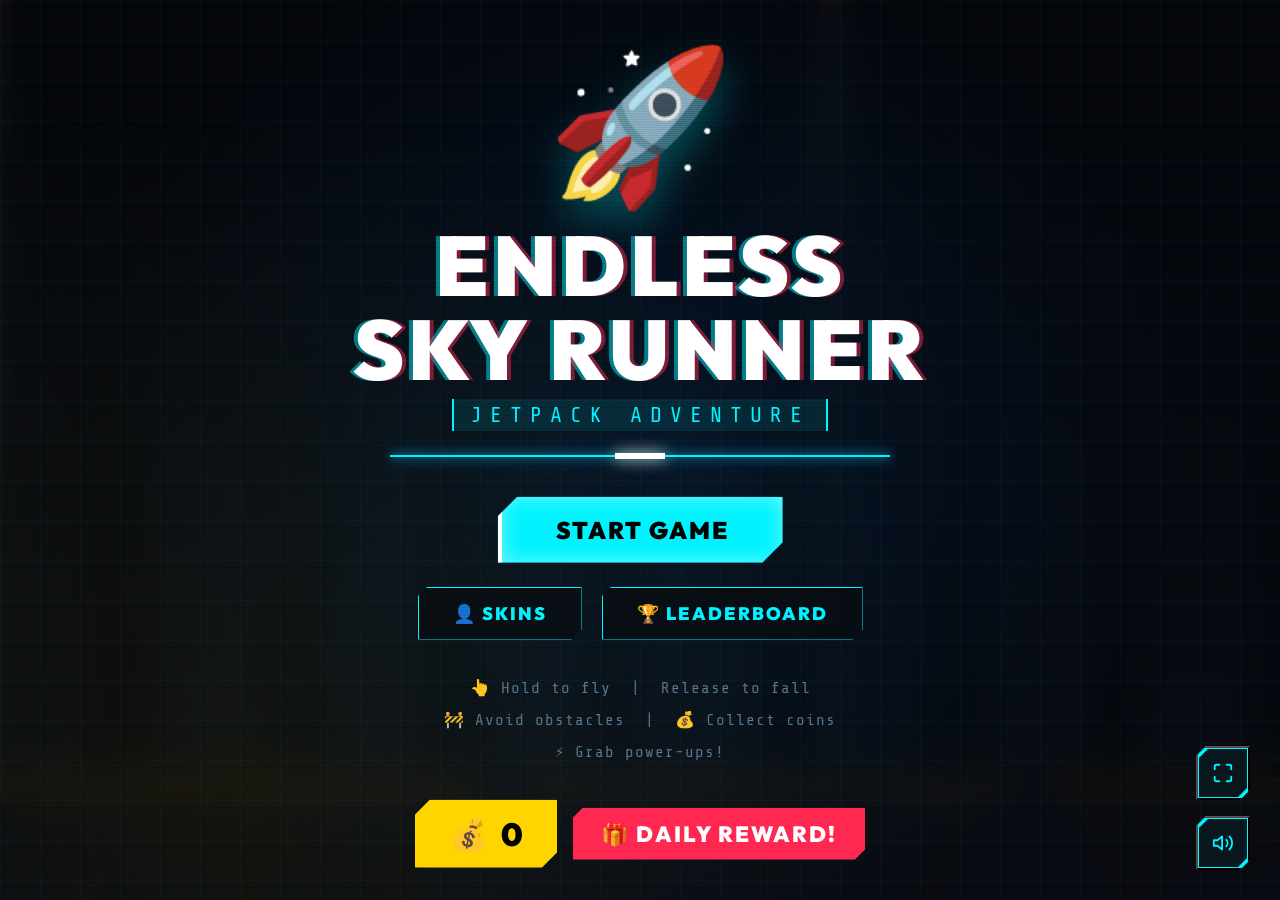
==== game.html @ 5e50bf4c "v8" ====
<!DOCTYPE html>
<html lang="en">

<head>
  <meta charset="UTF-8">
  <meta name="viewport"
    content="width=device-width, initial-scale=1.0, maximum-scale=1.0, user-scalable=no, viewport-fit=cover">
  <meta name="mobile-web-app-capable" content="yes">
  <meta name="apple-mobile-web-app-capable" content="yes">
  <meta name="apple-mobile-web-app-status-bar-style" content="black-translucent">
  <meta name="theme-color" content="#080810">
  <title>Sky Runner - Endless Journey</title>
  <meta name="description" content="Khmer Sky Runner - A Jetpack Joyride-inspired endless runner with Cambodian themes">
  <link href="https://fonts.googleapis.com/css2?family=Outfit:wght@400;600;800;900&family=Inter:wght@400;500;700&display=swap" rel="stylesheet">
  <link rel="stylesheet" href="style.css">
</head>

<body>
  <!-- Rotate Device Overlay for Mobile Portrait -->
  <div id="rotateOverlay">
    <div style="font-size: 50px; margin-bottom: 16px;">🔄</div>
    <h2>Please Rotate Screen</h2>
    <p>Sky Runner is designed to be played in landscape mode.</p>
  </div>

  <div id="gameWrapper">
    <canvas id="gameCanvas"></canvas>

    <!-- In-Game HUD -->
    <div id="hud" class="hidden">
      <div id="hudTop">
        <div style="display:flex; align-items:center; gap:12px;">
          <button id="pauseBtnHUD" title="Pause Game">
            <svg width="20" height="20" viewBox="0 0 24 24" fill="currentColor"><rect x="6" y="4" width="4" height="16" rx="1"/><rect x="14" y="4" width="4" height="16" rx="1"/></svg>
          </button>
          <div id="distDisplay" class="hud-panel">
            <span id="distIcon" style="display:flex; align-items:center;">
              <svg width="20" height="20" viewBox="0 0 24 24" fill="none" stroke="currentColor" stroke-width="2" stroke-linecap="round" stroke-linejoin="round"><polygon points="13 2 3 14 12 14 11 22 21 10 12 10 13 2"/></svg>
            </span>
            <span id="distVal">0 m</span>
          </div>
        </div>
        <div id="coinDisplay" class="hud-panel">
          <span style="display:flex; align-items:center;">
            <svg width="20" height="20" viewBox="0 0 24 24" fill="none" stroke="currentColor" stroke-width="2" stroke-linecap="round" stroke-linejoin="round"><polygon points="12 2 22 8.5 22 15.5 12 22 2 15.5 2 8.5 12 2"/><circle cx="12" cy="12" r="3"/></svg>
          </span>
          <span id="coinVal">0</span>
        </div>
        <div id="heartsDisplay">❤️❤️❤️</div>
      </div>
      <div id="puBar" class="hidden">
        <span id="puIcon">🛡️</span>
        <div id="puTrack">
          <div id="puFill"></div>
        </div>
      </div>
    </div>

    <!-- Start Screen -->
    <div class="screen" id="startScreen">
      <div class="startLeft">
        <div class="naka">🚀</div>
        <div class="screenTitle">Endless<br>Sky Runner</div>
        <div class="screenSub">Jetpack Adventure</div>
        <div class="dline"></div>
        <button class="btn primary" id="startBtn">Start Game</button>
        <div class="startRow">
          <button class="btn secondary" id="skinsBtn">👤 Skins</button>
          <button class="btn secondary" id="leaderBtn">🏆 Leaderboard</button>
        </div>
        <div class="instruct">
          👆 Hold to fly &nbsp;|&nbsp; Release to fall<br>
          🚧 Avoid obstacles &nbsp;|&nbsp; 💰 Collect coins<br>
          ⚡ Grab power-ups!
        </div>
      </div>
      <div class="startRight">
        <div id="totalCoinsBox">💰 <span id="totalCoinsStart">0</span></div>
        <div id="dailyNotif" class="hidden">🎁 Daily Reward!</div>
      </div>
    </div>

    <!-- Game Over Screen -->
    <div class="screen hidden" id="gameOverScreen">
      <div class="screenTitle">💀 Game Over</div>
      <div class="screenSub">Better luck next time!</div>
      <div class="dline"></div>
      <div class="goStats">
        <div class="goStat"><span>📏 Distance</span><span id="goDist">0 m</span></div>
        <div class="goStat"><span>💰 Coins</span><span id="goCoins">0</span></div>
        <div class="goStat"><span>🎯 Score</span><span id="goScore">0</span></div>
        <div class="goStat best"><span>🏆 Best</span><span id="goBest">0</span></div>
      </div>
      <div class="goButtons">
        <button class="btn primary" id="restartBtn">Play Again</button>
        <button class="btn secondary" id="homeBtn">🏠 Home</button>
      </div>
    </div>

    <!-- Pause Screen -->
    <div class="screen hidden" id="pauseScreen">
      <div class="screenTitle">⏸️ Paused</div>
      <div class="screenSub">Take a breather!</div>
      <div class="dline"></div>
      <div class="goButtons">
        <button class="btn primary" id="resumeBtn">▶️ Resume</button>
        <button class="btn secondary" id="quitBtn">🏠 Quit to Menu</button>
      </div>
    </div>

    <!-- Difficulty Overlay -->
    <div class="overlay hidden" id="difficultyOverlay">
      <div class="panel panelSmall">
        <div class="panelTitle">Select Difficulty <span class="panelClose" id="diffClose">✕</span></div>
        <div style="display:flex; flex-direction:column; gap:12px; margin-top:10px;">
          <button class="btn primary" id="diffBeginnerBtn" style="background: linear-gradient(180deg, #00d2ff 0%, #3a7bd5 100%); box-shadow: 0 4px 15px rgba(0,210,255,0.4);">Beginner Mode</button>
          <button class="btn primary" id="diffProBtn" style="background: linear-gradient(180deg, #ff416c 0%, #ff4b2b 100%); box-shadow: 0 4px 15px rgba(255,65,108,0.4);">Pro Mode</button>
        </div>
      </div>
    </div>

    <!-- Skins Overlay -->
    <div class="overlay hidden" id="skinsOverlay">
      <div class="panel" style="display:flex; flex-direction:column;">
        <div class="panelTitle">Skins & Gear <span class="panelClose" id="skinsClose">✕</span></div>
        <div class="tabRow">
          <button class="tabBtn active" id="tabChars">👤 Characters</button>
          <button class="tabBtn" id="tabJets">🚀 Jetpacks</button>
        </div>
        <div class="panelScroll">
          <div id="skinsList"></div>
        </div>
      </div>
    </div>

    <!-- Leaderboard Overlay -->
    <div class="overlay hidden" id="leaderOverlay">
      <div class="panel">
        <div class="panelTitle">🏆 Leaderboard <span class="panelClose" id="leaderClose">✕</span></div>
        <div id="leaderList"></div>
      </div>
    </div>

    <!-- Daily Reward Overlay -->
    <div class="overlay hidden" id="dailyOverlay">
      <div class="panel panelSmall">
        <div class="panelTitle">🎁 Daily Reward</div>
        <div id="dailyContent"></div>
        <button class="btn primary" id="claimBtn">Claim Reward</button>
      </div>
    </div>

    <button id="muteBtn" class="corner-btn">
      <svg id="muteIconSVG" width="22" height="22" viewBox="0 0 24 24" fill="none" stroke="currentColor" stroke-width="2" stroke-linecap="round" stroke-linejoin="round"><polygon points="11 5 6 9 2 9 2 15 6 15 11 19 11 5"/><path d="M19.07 4.93a10 10 0 0 1 0 14.14M15.54 8.46a5 5 0 0 1 0 7.07"/></svg>
    </button>
    <button id="fullscreenBtn" class="corner-btn" title="Toggle Fullscreen">
      <svg width="22" height="22" viewBox="0 0 24 24" fill="none" stroke="currentColor" stroke-width="2" stroke-linecap="round" stroke-linejoin="round"><path d="M8 3H5a2 2 0 0 0-2 2v3m18 0V5a2 2 0 0 0-2-2h-3m0 18h3a2 2 0 0 0 2-2v-3M3 16v3a2 2 0 0 0 2 2h3"/></svg>
    </button>
  </div>

  <script src="js/audio.js"></script>
  <script src="js/backgrounds.js"></script>
  <script src="js/ui.js"></script>
  <script src="js/game.js"></script>
  <script>
    if (new URLSearchParams(location.search).has('autostart')) {
      setTimeout(function () {
        try { initAudio(); } catch (e) { }
        try { startGame(); } catch (e) { }
      }, 800);
    }
  </script>
</body>

</html>
---- style.css ----
@import url('https://fonts.googleapis.com/css2?family=Outfit:wght@400;600;800;900&family=Inter:wght@400;500;700&family=Share+Tech+Mono&display=swap');

:root {
  --gold: #FFD700;
  --amber: #FF7B00;
  --dark: #05070A;
  --glass: rgba(10, 14, 20, 0.7);
  --glassBorder: rgba(0, 243, 255, 0.5);
  --glassGlow: rgba(0, 243, 255, 0.2);
  --green: #00FF88;
  --red: #FF2A55;
  --cyan: #00F3FF;
  --cyanDark: #0088FF;
  --textLight: #E2F1FF;
  --textMuted: #5A7B93;
  --font-head: 'Outfit', sans-serif;
  --font-body: 'Inter', sans-serif;
  --font-tech: 'Share Tech Mono', monospace;
}

* {
  margin: 0;
  padding: 0;
  box-sizing: border-box;
}

body {
  background: var(--dark);
  display: flex;
  align-items: center;
  justify-content: center;
  height: 100dvh;
  overflow: hidden;
  font-family: var(--font-body);
  touch-action: none;
  color: var(--textLight);
  padding: env(safe-area-inset-top) env(safe-area-inset-right) env(safe-area-inset-bottom) env(safe-area-inset-left);
}

#gameWrapper {
  position: relative;
  width: 100%;
  height: 100dvh;
}

canvas {
  display: block;
  width: 100%;
  height: 100%;
  filter: contrast(1.1) saturate(1.2);
}

/* Global Digital Scanlines Overlay */
#gameWrapper::after {
  content: '';
  position: absolute;
  inset: 0;
  background: repeating-linear-gradient(0deg, rgba(0, 0, 0, 0.15), rgba(0, 0, 0, 0.15) 1px, transparent 1px, transparent 2px);
  pointer-events: none;
  z-index: 999;
  opacity: 0.8;
  mix-blend-mode: overlay;
}

.hidden {
  display: none !important;
  opacity: 0;
  pointer-events: none;
}

#rotateOverlay {
  display: none;
}

/* ── CYBERPUNK MECHA HUD ── */
#hud {
  position: absolute;
  top: 0;
  left: 0;
  right: 0;
  pointer-events: none;
  transition: opacity 0.3s ease;
  z-index: 10;
}

#hudTop {
  display: flex;
  justify-content: space-between;
  align-items: center;
  padding: 20px 40px 0;
  gap: 16px;
}

.hud-panel {
  font-family: var(--font-head);
  font-weight: 900;
  font-size: clamp(18px, 2.5vw, 24px);
  color: #fff;
  background: linear-gradient(135deg, rgba(5, 8, 12, 0.85) 0%, rgba(15, 25, 35, 0.8) 100%);
  backdrop-filter: blur(8px);
  border: 1px solid var(--glassBorder);
  border-left: 4px solid var(--cyan);
  padding: 10px 24px;
  box-shadow: 0 10px 30px rgba(0, 0, 0, 0.6), inset 0 0 20px rgba(0, 243, 255, 0.15);
  display: flex;
  align-items: center;
  gap: 12px;
  letter-spacing: 1px;
  position: relative;
  clip-path: polygon(15px 0, 100% 0, 100% calc(100% - 15px), calc(100% - 15px) 100%, 0 100%, 0 15px);
  text-shadow: 2px 0 0 rgba(255, 42, 85, 0.4), -2px 0 0 rgba(0, 243, 255, 0.4);
}



#distDisplay {
  color: var(--cyan);
  border-right: 4px solid var(--amber);
}

#coinDisplay {
  color: var(--gold);
  border-left: 4px solid var(--gold);
  text-shadow: 2px 0 0 rgba(255, 0, 0, 0.4), -2px 0 0 rgba(255, 215, 0, 0.4);
}

#distIcon,
#coinIcon {
  filter: drop-shadow(0 0 5px currentColor);
}

#pauseBtnHUD {
  pointer-events: all;
  cursor: pointer;
  background: var(--cyan);
  color: var(--cyan);
  padding: 10px 18px;
  transition: all 0.2s cubic-bezier(0.2, 0.8, 0.2, 1);
  box-shadow: 0 4px 20px rgba(0, 243, 255, 0.2);
  clip-path: polygon(10px 0, 100% 0, 100% calc(100% - 10px), calc(100% - 10px) 100%, 0 100%, 0 10px);
  position: relative;
  z-index: 10;
}

#pauseBtnHUD::before {
  content: '';
  position: absolute;
  top: 3px;
  left: 1px;
  right: 1px;
  bottom: 1px;
  background: var(--dark);
  clip-path: polygon(8px 0, 100% 0, 100% calc(100% - 8px), calc(100% - 8px) 100%, 0 100%, 0 8px);
  z-index: -1;
  transition: all 0.2s cubic-bezier(0.2, 0.8, 0.2, 1);
}

#pauseBtnHUD:hover {
  color: #000;
  transform: translateY(-2px) scale(1.05);
  box-shadow: 0 8px 30px rgba(0, 243, 255, 0.5);
}

#pauseBtnHUD:hover::before {
  background: transparent;
}

#pauseBtnHUD:active {
  transform: translateY(1px) scale(0.95);
}

#heartsDisplay {
  font-size: clamp(24px, 3.5vw, 36px);
  filter: drop-shadow(0 0 10px var(--red));
  display: flex;
  gap: 6px;
  animation: heartbeat 1.5s infinite;
}

@keyframes heartbeat {

  0%,
  100% {
    transform: scale(1);
  }

  10% {
    transform: scale(1.1);
  }

  20% {
    transform: scale(1);
  }

  30% {
    transform: scale(1.1);
    filter: drop-shadow(0 0 20px var(--red));
  }

  40% {
    transform: scale(1);
  }
}

#puBar {
  position: absolute;
  top: 90px;
  left: 40px;
  display: flex;
  align-items: center;
  gap: 12px;
  background: rgba(5, 8, 12, 0.9);
  border: 1px solid var(--cyan);
  border-left: 4px solid var(--cyan);
  padding: 8px 20px;
  font-size: 20px;
  color: var(--cyan);
  clip-path: polygon(12px 0, 100% 0, 100% calc(100% - 12px), calc(100% - 12px) 100%, 0 100%, 0 12px);
  box-shadow: 0 8px 24px rgba(0, 0, 0, 0.6), inset 0 0 15px rgba(0, 243, 255, 0.2);
  transition: all 0.3s cubic-bezier(0.2, 0.8, 0.2, 1);
}

#puTrack {
  width: 150px;
  height: 10px;
  background: rgba(0, 243, 255, 0.1);
  box-shadow: inset 0 1px 3px rgba(0, 0, 0, 0.8);
  position: relative;
  overflow: hidden;
}

#puTrack::before {
  content: '';
  position: absolute;
  inset: 0;
  background: repeating-linear-gradient(90deg, transparent, transparent 4px, rgba(0, 0, 0, 0.5) 4px, rgba(0, 0, 0, 0.5) 6px);
  z-index: 2;
}

#puFill {
  height: 100%;
  width: 100%;
  background: var(--cyan);
  box-shadow: 0 0 15px var(--cyan);
  transition: width 0.1s linear;
  z-index: 1;
  position: relative;
}

/* ── MUTE & FULLSCREEN TWEAKS ── */
.corner-btn {
  position: relative;
  background: var(--cyan);
  width: 54px;
  height: 54px;
  display: flex;
  align-items: center;
  justify-content: center;
  cursor: pointer;
  color: var(--cyan);
  pointer-events: all;
  transition: all 0.2s cubic-bezier(0.2, 0.8, 0.2, 1);
  box-shadow: 0 4px 16px rgba(0, 243, 255, 0.1);
  font-size: 22px;
  clip-path: polygon(10px 0, 100% 0, 100% calc(100% - 10px), calc(100% - 10px) 100%, 0 100%, 0 10px);
  z-index: 50;
}

.corner-btn::before {
  content: '';
  position: absolute;
  inset: 1px;
  background: rgba(10, 14, 20, 0.95);
  clip-path: polygon(9px 0, 100% 0, 100% calc(100% - 9px), calc(100% - 9px) 100%, 0 100%, 0 9px);
  z-index: -1;
  transition: all 0.2s cubic-bezier(0.2, 0.8, 0.2, 1);
}

.corner-btn:hover {
  color: #000;
  transform: translateY(-3px) scale(1.05);
  box-shadow: 0 8px 30px rgba(0, 243, 255, 0.4);
}

.corner-btn:hover::before {
  background: transparent;
}

#muteBtn {
  position: absolute;
  bottom: 30px;
  right: 30px;
  z-index: 50;
}

#fullscreenBtn {
  position: absolute;
  bottom: 100px;
  right: 30px;
  z-index: 50;
}

/* ── SCREENS ── */
.screen {
  position: absolute;
  inset: 0;
  display: flex;
  align-items: center;
  justify-content: center;
  pointer-events: all;
  opacity: 1;
  transition: opacity 0.4s ease;
}

#startScreen {
  background: radial-gradient(circle at 50% 50%, rgba(0, 136, 255, 0.1) 0%, transparent 70%),
    radial-gradient(circle at 20% 80%, rgba(255, 215, 0, 0.05) 0%, transparent 50%),
    rgba(5, 7, 10, 0.9);
  backdrop-filter: blur(16px);
  flex-direction: column;
  justify-content: center;
  align-items: center;
  gap: 20px;
}

#startScreen::before {
  content: '';
  position: absolute;
  top: 0;
  left: 0;
  width: 100%;
  height: 100%;
  background: repeating-linear-gradient(rgba(0, 243, 255, 0.03) 0, rgba(0, 243, 255, 0.03) 1px, transparent 1px, transparent 40px),
    repeating-linear-gradient(90deg, rgba(0, 243, 255, 0.03) 0, rgba(0, 243, 255, 0.03) 1px, transparent 1px, transparent 40px);
  pointer-events: none;
  z-index: -1;
}

#gameOverScreen,
#pauseScreen {
  background: rgba(5, 7, 10, 0.85);
  backdrop-filter: blur(20px);
  flex-direction: column;
  gap: 16px;
}

.screenTitle {
  font-family: var(--font-head);
  font-size: clamp(42px, 7vw, 84px);
  font-weight: 900;
  text-transform: uppercase;
  color: #fff;
  line-height: 1;
  text-align: center;
  text-shadow: 4px 0 0 rgba(255, 42, 85, 0.5), -4px 0 0 rgba(0, 243, 255, 0.5);
  letter-spacing: 4px;
  position: relative;
  /* Cyber Glitch Animation */
  animation: titleGlitch 4s infinite;
}

@keyframes titleGlitch {

  0%,
  96%,
  98%,
  100% {
    transform: translate(0, 0) scale(1);
    filter: hue-rotate(0deg);
    opacity: 1;
    clip-path: inset(0 0 0 0);
  }

  97% {
    transform: translate(-5px, 5px) scale(1.02);
    filter: hue-rotate(90deg);
    opacity: 0.8;
    clip-path: inset(10% 0 40% 0);
  }

  99% {
    transform: translate(5px, -5px) scale(0.98);
    filter: hue-rotate(-90deg);
    opacity: 0.9;
    clip-path: inset(40% 0 10% 0);
  }
}

#gameOverScreen .screenTitle {
  color: var(--red);
  text-shadow: 4px 0 0 rgba(255, 0, 0, 0.8), -4px 0 0 rgba(100, 0, 0, 0.8);
}

#pauseScreen .screenTitle {
  color: var(--gold);
  text-shadow: 4px 0 0 rgba(255, 123, 0, 0.8), -4px 0 0 rgba(255, 215, 0, 0.8);
}

.screenSub {
  font-family: var(--font-tech);
  font-size: clamp(14px, 2vw, 22px);
  color: var(--cyan);
  text-transform: uppercase;
  letter-spacing: 8px;
  background: rgba(0, 243, 255, 0.1);
  padding: 4px 16px;
  border-left: 2px solid var(--cyan);
  border-right: 2px solid var(--cyan);
}

.startLeft {
  display: flex;
  flex-direction: column;
  align-items: center;
  gap: 8px;
}

.startRight {
  display: flex;
  flex-direction: row;
  flex-wrap: wrap;
  justify-content: center;
  align-items: center;
  gap: 16px;
  margin-top: 12px;
}

.dline {
  width: clamp(250px, 45vw, 500px);
  height: 2px;
  background: var(--cyan);
  box-shadow: 0 0 10px var(--cyan), 0 0 20px var(--cyanDark);
  margin: 16px auto 32px;
  position: relative;
}

.dline::after {
  content: '';
  position: absolute;
  top: -2px;
  left: 50%;
  width: 50px;
  height: 6px;
  background: #fff;
  transform: translateX(-50%);
  box-shadow: 0 0 15px #fff;
}

.naka {
  font-size: clamp(80px, 14vw, 150px);
  animation: fl 3s ease-in-out infinite, thrustColor 2s infinite alternate;
  filter: drop-shadow(0 20px 20px rgba(0, 243, 255, 0.3));
}

@keyframes thrustColor {
  0% {
    filter: drop-shadow(0 20px 20px rgba(0, 243, 255, 0.3));
  }

  100% {
    filter: drop-shadow(0 20px 30px rgba(255, 123, 0, 0.4));
  }
}

@keyframes fl {

  0%,
  100% {
    transform: translateY(0);
  }

  50% {
    transform: translateY(-20px);
  }
}

/* ── BUTTONS ── */
.btn {
  font-family: var(--font-head);
  font-size: clamp(16px, 2.2vw, 24px);
  font-weight: 900;
  border: none;
  border-radius: 0;
  padding: 18px 54px;
  cursor: pointer;
  pointer-events: all;
  transition: all 0.25s cubic-bezier(0.2, 0.8, 0.2, 1);
  text-transform: uppercase;
  letter-spacing: 2px;
  position: relative;
  overflow: hidden;
  clip-path: polygon(20px 0, 100% 0, 100% calc(100% - 20px), calc(100% - 20px) 100%, 0 100%, 0 20px);
}

.btn.primary {
  color: #000;
  background: var(--cyan);
  box-shadow: 0 0 20px rgba(0, 243, 255, 0.5), inset 0 0 20px rgba(255, 255, 255, 0.5);
  border-left: 4px solid #fff;
}

.btn.primary::before {
  content: '';
  position: absolute;
  top: 0;
  left: -100%;
  width: 50%;
  height: 100%;
  background: linear-gradient(90deg, transparent, rgba(255, 255, 255, 0.8), transparent);
  transform: skewX(-20deg);
  transition: 0.5s;
}

.btn.primary:hover {
  transform: translateY(-4px) scale(1.05);
  box-shadow: 0 0 40px rgba(0, 243, 255, 0.8), inset 0 0 20px rgba(255, 255, 255, 0.8);
  background: #fff;
  border-left-color: var(--cyan);
}

.btn.primary:hover::before {
  animation: shineRun 0.8s;
}

@keyframes shineRun {
  100% {
    left: 200%;
  }
}

.btn.primary:active {
  transform: translateY(2px) scale(0.98);
}

.btn.secondary {
  color: var(--cyan);
  background: rgba(10, 14, 20, 0.8);
  border: 1px solid var(--cyan);
  padding: 14px 34px;
  font-size: clamp(14px, 1.8vw, 18px);
  backdrop-filter: blur(8px);
  clip-path: polygon(10px 0, 100% 0, 100% calc(100% - 10px), calc(100% - 10px) 100%, 0 100%, 0 10px);
}

.btn.secondary:hover {
  background: rgba(0, 243, 255, 0.2);
  transform: translateY(-3px);
  box-shadow: 0 4px 20px rgba(0, 243, 255, 0.3);
  border-color: #fff;
  color: #fff;
}

.startRow,
.goButtons {
  display: flex;
  gap: 20px;
  margin-top: 16px;
}

/* ── STATS / MENUS ── */
.goStats {
  display: flex;
  flex-direction: column;
  gap: 12px;
  width: clamp(280px, 50vw, 480px);
  margin: 16px auto;
}

.goStat {
  display: flex;
  justify-content: space-between;
  align-items: center;
  font-family: var(--font-tech);
  font-size: clamp(16px, 2vw, 24px);
  color: var(--textLight);
  padding: 14px 28px;
  background: rgba(15, 20, 30, 0.8);
  border: 1px solid var(--cyan);
  border-left: 4px solid var(--cyan);
  clip-path: polygon(10px 0, 100% 0, 100% calc(100% - 10px), calc(100% - 10px) 100%, 0 100%, 0 10px);
  transition: all 0.2s;
}

.goStat:hover {
  background: rgba(0, 243, 255, 0.15);
  transform: scale(1.02);
}

.goStat.best {
  color: var(--gold);
  font-weight: 700;
  border-color: var(--gold);
  border-left-color: var(--gold);
  background: rgba(255, 215, 0, 0.1);
  box-shadow: 0 0 15px rgba(255, 215, 0, 0.2);
}

/* ── OVERLAYS ── */
.overlay {
  position: absolute;
  inset: 0;
  display: flex;
  align-items: center;
  justify-content: center;
  background: rgba(0, 2, 5, 0.9);
  backdrop-filter: blur(10px);
  z-index: 100;
  transition: opacity 0.3s;
  pointer-events: all;
}

.panel {
  background: linear-gradient(135deg, rgba(15, 20, 25, 0.95), rgba(5, 7, 10, 0.98));
  border: 1px solid var(--cyan);
  border-top: 4px solid var(--cyan);
  border-bottom: 4px solid var(--cyan);
  padding: 40px 50px;
  min-width: clamp(340px, 60vw, 680px);
  max-height: 85vh;
  position: relative;
  box-shadow: 0 30px 80px rgba(0, 0, 0, 0.9), inset 0 0 30px rgba(0, 243, 255, 0.15);
  clip-path: polygon(25px 0, 100% 0, 100% calc(100% - 25px), calc(100% - 25px) 100%, 0 100%, 0 25px);
}

.panel::before {
  content: '';
  position: absolute;
  inset: 0;
  background: repeating-linear-gradient(0deg, rgba(0, 243, 255, 0.02) 0px, transparent 1px, transparent 4px);
  pointer-events: none;
  z-index: 1;
}

.panelTitle {
  font-family: var(--font-head);
  font-size: clamp(26px, 3.5vw, 38px);
  font-weight: 900;
  color: var(--cyan);
  text-transform: uppercase;
  letter-spacing: 4px;
  margin-bottom: 30px;
  text-align: center;
  text-shadow: 2px 0 0 rgba(255, 0, 0, 0.5), -2px 0 0 rgba(0, 255, 255, 0.5);
}

.panelClose {
  position: absolute;
  top: 15px;
  right: 25px;
  cursor: pointer;
  font-size: 32px;
  color: var(--textMuted);
  transition: color 0.2s;
  z-index: 10;
}

.panelClose:hover {
  color: var(--red);
  filter: drop-shadow(0 0 10px var(--red));
}

/* Tabs inside Overlays */
.tabRow {
  display: flex;
  justify-content: center;
  gap: 12px;
  margin-bottom: 16px;
  border-bottom: 2px solid rgba(0, 243, 255, 0.2);
  padding-bottom: 12px;
  position: relative;
  z-index: 10;
}

.tabBtn {
  background: transparent;
  border: none;
  color: var(--textMuted);
  font-family: var(--font-tech);
  font-size: clamp(16px, 2vw, 20px);
  font-weight: 700;
  padding: 10px 24px;
  cursor: pointer;
  transition: all 0.2s;
  text-transform: uppercase;
  letter-spacing: 1px;
  clip-path: polygon(8px 0, 100% 0, 100% calc(100% - 8px), calc(100% - 8px) 100%, 0 100%, 0 8px);
}

.tabBtn:hover {
  background: rgba(0, 243, 255, 0.1);
  color: var(--cyan);
}

.tabBtn.active {
  background: var(--cyan);
  color: #000;
  box-shadow: 0 0 15px rgba(0, 243, 255, 0.5);
  font-weight: 900;
}

/* Skins List */
.panelScroll {
  overflow-y: auto;
  max-height: 50vh;
  padding-right: 12px;
  margin-top: 10px;
  position: relative;
  z-index: 10;
}

.panelScroll::-webkit-scrollbar {
  width: 8px;
}

.panelScroll::-webkit-scrollbar-thumb {
  background: var(--cyan);
}

.skinItem {
  display: flex;
  align-items: center;
  gap: 16px;
  padding: 14px 20px;
  margin-bottom: 12px;
  cursor: pointer;
  transition: all 0.2s;
  border: 1px solid rgba(0, 243, 255, 0.2);
  background: rgba(10, 14, 20, 0.8);
  clip-path: polygon(12px 0, 100% 0, 100% calc(100% - 12px), calc(100% - 12px) 100%, 0 100%, 0 12px);
}

.skinItem:hover {
  background: rgba(0, 243, 255, 0.1);
  transform: translateX(5px);
  border-left: 4px solid var(--cyan);
}

.skinItem.active {
  background: rgba(0, 243, 255, 0.2);
  border: 1px solid var(--cyan);
  border-left: 6px solid var(--cyan);
  box-shadow: 0 0 20px rgba(0, 243, 255, 0.3);
}

.skinItem.locked {
  opacity: 0.4;
  cursor: default;
  filter: grayscale(1);
}

.skinItem.locked:hover {
  background: rgba(10, 14, 20, 0.8);
  transform: none;
  border-left: 1px solid rgba(0, 243, 255, 0.2);
}

.skinSwatch {
  width: 44px;
  height: 44px;
  border-radius: 0;
  clip-path: polygon(25% 0%, 100% 0%, 75% 100%, 0% 100%);
  background: #222;
  border: 2px solid var(--cyan);
}

.skinInfo {
  flex: 1;
}

.skinName {
  color: var(--textLight);
  font-size: clamp(16px, 2vw, 20px);
  font-weight: 900;
  font-family: var(--font-head);
  letter-spacing: 1px;
  text-transform: uppercase;
}

.skinCost {
  color: var(--gold);
  font-family: var(--font-tech);
  font-size: clamp(14px, 1.6vw, 18px);
  margin-top: 6px;
  display: flex;
  align-items: center;
  gap: 4px;
}

/* Leaderboard */
.lbRow {
  display: flex;
  justify-content: space-between;
  padding: 14px 24px;
  margin-bottom: 8px;
  background: rgba(15, 20, 30, 0.8);
  border: 1px solid rgba(0, 243, 255, 0.2);
  font-family: var(--font-tech);
  font-size: clamp(16px, 1.8vw, 22px);
  color: var(--textLight);
  clip-path: polygon(8px 0, 100% 0, 100% calc(100% - 8px), calc(100% - 8px) 100%, 0 100%, 0 8px);
}

.lbRow:nth-child(1) {
  color: #000;
  font-weight: 900;
  background: var(--gold);
  border: none;
  box-shadow: 0 0 20px rgba(255, 215, 0, 0.5);
}

.lbRow:nth-child(2) {
  color: #fff;
  background: rgba(226, 232, 240, 0.2);
  border-left: 4px solid #fff;
}

.lbRow:nth-child(3) {
  color: #CD7F32;
  background: rgba(205, 127, 50, 0.2);
  border-left: 4px solid #CD7F32;
}

.lbEmpty {
  color: var(--textMuted);
  text-align: center;
  padding: 40px;
  font-size: 18px;
  font-family: var(--font-tech);
  letter-spacing: 2px;
  text-transform: uppercase;
}

/* Misc */
.instruct {
  font-size: clamp(12px, 1.5vw, 16px);
  color: var(--textMuted);
  text-align: center;
  margin-top: 24px;
  line-height: 2;
  font-family: var(--font-tech);
  letter-spacing: 1px;
}

#totalCoinsBox {
  display: flex;
  align-items: center;
  justify-content: center;
  gap: 12px;
  font-family: var(--font-head);
  font-size: clamp(22px, 2.8vw, 32px);
  font-weight: 900;
  color: #000;
  background: var(--gold);
  padding: 14px 34px;
  box-shadow: 0 0 30px rgba(255, 215, 0, 0.6);
  clip-path: polygon(15px 0, 100% 0, 100% calc(100% - 15px), calc(100% - 15px) 100%, 0 100%, 0 15px);
}

#dailyNotif {
  display: flex;
  align-items: center;
  justify-content: center;
  gap: 10px;
  font-family: var(--font-head);
  font-weight: 900;
  font-size: clamp(16px, 1.8vw, 22px);
  color: #fff;
  cursor: pointer;
  background: var(--red);
  padding: 12px 28px;
  animation: pulseRed 1.5s infinite;
  box-shadow: 0 0 20px rgba(255, 42, 85, 0.6);
  border: none;
  clip-path: polygon(10px 0, 100% 0, 100% calc(100% - 10px), calc(100% - 10px) 100%, 0 100%, 0 10px);
  text-transform: uppercase;
  letter-spacing: 2px;
}

@keyframes pulseRed {

  0%,
  100% {
    transform: scale(1);
    box-shadow: 0 0 20px rgba(255, 42, 85, 0.6);
  }

  50% {
    transform: scale(1.05);
    box-shadow: 0 0 40px rgba(255, 42, 85, 0.9);
  }
}

#dailyContent {
  color: var(--cyan);
  font-size: clamp(20px, 2.5vw, 32px);
  margin: 24px 0;
  font-family: var(--font-head);
  font-weight: 900;
  text-transform: uppercase;
  letter-spacing: 2px;
}

.dailyCoins {
  font-size: clamp(38px, 5vw, 60px);
  color: var(--gold);
  text-shadow: 0 0 30px rgba(255, 215, 0, 0.8);
  display: block;
  margin-top: 10px;
}

/* ── RESPONSIVE ── */
@media (max-width: 800px),
(max-height: 400px) {
  #hudTop {
    padding: 12px 20px 0;
    gap: 12px;
  }

  .hud-panel {
    padding: 6px 14px;
    font-size: 16px;
    clip-path: polygon(8px 0, 100% 0, 100% calc(100% - 8px), calc(100% - 8px) 100%, 0 100%, 0 8px);
  }

  #pauseBtnHUD {
    padding: 6px 12px;
    font-size: 16px;
  }

  #puBar {
    top: 60px;
    left: 20px;
    padding: 4px 12px;
    font-size: 14px;
  }

  #puTrack {
    width: 100px;
    height: 6px;
  }

  .corner-btn {
    width: 44px;
    height: 44px;
    font-size: 18px;
  }

  #fullscreenBtn {
    bottom: 84px;
  }

  .btn {
    padding: 12px 36px;
    font-size: 18px;
  }

  .panel {
    padding: 24px 32px;
    clip-path: polygon(15px 0, 100% 0, 100% calc(100% - 15px), calc(100% - 15px) 100%, 0 100%, 0 15px);
  }
}

/* CSS Character and Jetpack Models for Shop */
.css-ninja { position: relative; width: 156px; height: 204px; margin: 0 auto; pointer-events: none; }
.css-ninja > div { position: absolute; }
.cn-ring { width: 80px; height: 80px; border: 8px solid var(--accent-saber, #ff00ff); border-radius: 50%; top: 60px; left: -20px; box-shadow: 0 0 15px var(--accent-saber, #ff00ff), inset 0 0 15px var(--accent-saber, #ff00ff); transform: scaleX(0.4); }
.cn-body { width: 60px; height: 80px; background: var(--bg-body, #1c1f26); border-radius: 30px; top: 70px; left: 50px; z-index: 2; }
.cn-core { width: 24px; height: 24px; background: var(--accent-glow, #00f3ff); border-radius: 50%; top: 90px; left: 68px; box-shadow: 0 0 15px var(--accent-glow, #00f3ff); z-index: 3; }
.cn-head { width: 70px; height: 70px; background: var(--bg-body, #1c1f26); border-radius: 50%; top: 0; left: 45px; z-index: 4; }
.cn-strap { width: 70px; height: 12px; background: #333; top: 28px; left: 45px; z-index: 5; }
.cn-visor { width: 45px; height: 20px; background: var(--accent-glow, #00f3ff); border-radius: 10px; top: 24px; left: 65px; box-shadow: 0 0 15px var(--accent-glow, #00f3ff), 0 0 5px #fff; z-index: 6; }
.cn-arm { width: 24px; height: 50px; background: var(--bg-body, #1c1f26); top: 80px; left: 90px; transform: rotate(-30deg); border-radius: 12px; z-index: 5; }
.cn-saber { width: 140px; height: 8px; background: #fff; top: 110px; left: 0; border-radius: 4px; box-shadow: 0 0 15px var(--accent-saber, #ff00ff), 0 0 5px var(--accent-saber, #ff00ff), 0 0 30px var(--accent-saber, #ff00ff); z-index: 6; transform: rotate(-15deg); }
.cn-leg1 { width: 24px; height: 60px; background: var(--bg-body, #1c1f26); top: 140px; left: 50px; transform: rotate(20deg); border-radius: 12px; z-index: 1; }
.cn-leg2 { width: 24px; height: 60px; background: var(--bg-body, #1c1f26); top: 140px; left: 86px; transform: rotate(-20deg); border-radius: 12px; z-index: 1; }
.cn-boot1 { width: 30px; height: 14px; background: var(--accent-glow, #00f3ff); top: 190px; left: 35px; box-shadow: 0 0 10px var(--accent-glow, #00f3ff); border-radius: 4px; z-index: 2; }
.cn-boot2 { width: 30px; height: 14px; background: var(--accent-glow, #00f3ff); top: 190px; left: 95px; box-shadow: 0 0 10px var(--accent-glow, #00f3ff); border-radius: 4px; z-index: 2; }
.cn-jetpack { width: 34px; height: 50px; background: #2b303a; border-left: 4px solid var(--accent-glow, #00f3ff); border-radius: 8px; top: 75px; left: 24px; z-index: 1; }
.cn-flame { width: 14px; height: 40px; background: #fff; border-radius: 10px; top: 122px; left: 34px; z-index: 0; box-shadow: 0 0 15px var(--accent-glow, #00f3ff), 0 0 30px var(--accent-glow, #00f3ff); animation: jetFlame 0.1s linear infinite alternate; transform-origin: top center; filter: blur(2px); }

@keyframes jetFlame {
    0% { transform: scaleY(1); opacity: 0.8; }
    100% { transform: scaleY(1.5); opacity: 1; }
}

.css-pack { position: relative; width: 40px; height: 80px; margin: 0 auto; transform: scale(0.65); transform-origin: top center; pointer-events: none; }
.css-pack > div { position: absolute; }
.cp-body { width: 34px; height: 50px; background: var(--bg-body, #2b303a); border-left: 4px solid var(--accent-glow, #00f3ff); border-right: 4px solid var(--accent-glow, #00f3ff); border-radius: 8px; top: 0; left: 3px; z-index: 1; }
.cp-core { width: 14px; height: 14px; background: #222; border: 2px solid var(--accent-glow, #00f3ff); border-radius: 50%; top: 16px; left: 11px; z-index: 2; box-shadow: inset 0 0 10px var(--accent-glow, #00f3ff); }
.cp-flame { width: 16px; height: 40px; background: #fff; border-radius: 10px; top: 46px; left: 12px; z-index: 0; box-shadow: 0 0 15px var(--accent-glow, #00f3ff), 0 0 30px var(--accent-glow, #00f3ff); animation: jetFlame 0.1s linear infinite alternate; transform-origin: top center; filter: blur(2px); }

.skinModel {
  width: 48px;
  height: 48px;
  border-radius: 8px;
  border: 1px solid var(--glassBorder);
  margin-right: 16px;
  flex-shrink: 0;
  display: flex;
  align-items: center;
  justify-content: center;
  position: relative;
  overflow: hidden;
  background: rgba(255, 255, 255, 0.05);
}

@media screen and (orientation: portrait) and (max-device-width: 768px) {
  #rotateOverlay {
    display: flex;
    position: absolute;
    inset: 0;
    z-index: 99999;
    background: var(--dark);
    color: var(--cyan);
    flex-direction: column;
    align-items: center;
    justify-content: center;
    font-family: var(--font-head);
    text-align: center;
  }

  #rotateOverlay p {
    font-family: var(--font-tech);
    color: var(--textLight);
    margin-top: 16px;
    font-size: 18px;
    text-transform: uppercase;
    letter-spacing: 2px;
  }

  #gameWrapper {
    display: none;
  }
}
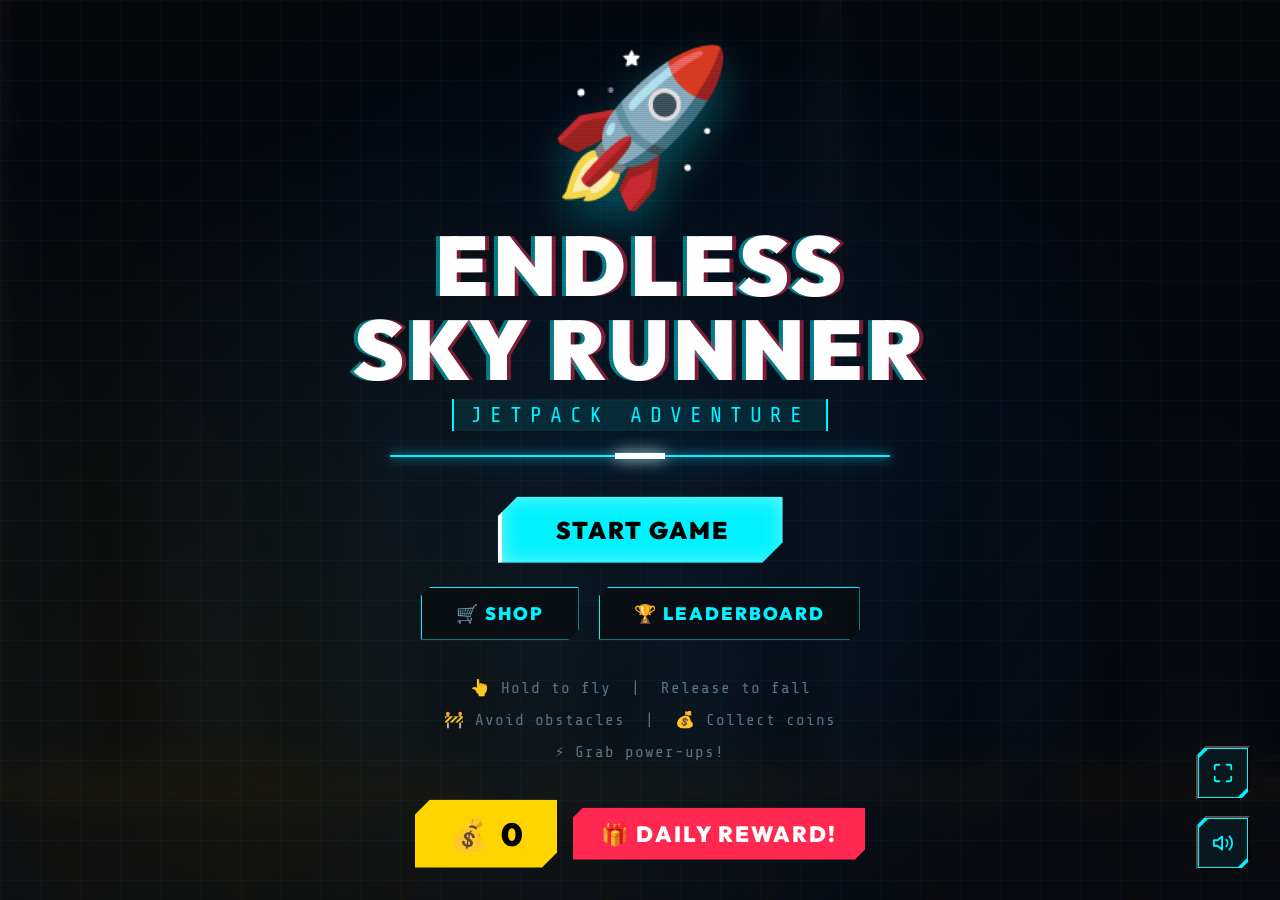
==== commit 272e21cc: "v8" ====
--- a/game.html
+++ b/game.html
@@ -46,7 +46,23 @@
           </span>
           <span id="coinVal">0</span>
         </div>
-        <div id="heartsDisplay">❤️❤️❤️</div>
+        <div style="display:flex; flex-direction:column; align-items:flex-end; gap: 4px;">
+          <div id="heartsDisplay">❤️❤️❤️</div>
+          <div id="ammoDisplay" style="display: flex; gap: 12px;">
+            <div class="hud-panel" style="color: #ff00ff; border-color: rgba(255,0,255,0.3); box-shadow: inset 0 0 10px rgba(255,0,255,0.1), 0 0 10px rgba(0,0,0,0.5); text-shadow: 0 0 6px #ff00ff; padding: 6px 14px; font-size: 20px;">
+              <span style="display:flex; align-items:center; margin-right: 8px;">
+                <svg width="28" height="28" viewBox="0 0 24 24" fill="none" stroke="currentColor" stroke-width="2" stroke-linecap="round" stroke-linejoin="round"><path d="M4 10h12l3-3h3v4h-3l-3 3H4z"/><path d="M8 14v4l-4-4"/></svg>
+              </span>
+              <span id="laserAmmoVal">x5</span>
+            </div>
+            <div class="hud-panel" style="color: #ff4400; border-color: rgba(255,68,0,0.3); box-shadow: inset 0 0 10px rgba(255,68,0,0.1), 0 0 10px rgba(0,0,0,0.5); text-shadow: 0 0 6px #ff4400; padding: 6px 14px; font-size: 20px;">
+              <span style="display:flex; align-items:center; margin-right: 8px;">
+                <svg width="28" height="28" viewBox="0 0 24 24" fill="none" stroke="currentColor" stroke-width="2" stroke-linecap="round" stroke-linejoin="round"><path d="M4.5 16.5c-1.5 1.26-2 5-2 5s3.74-.5 5-2l.5-.5"/><path d="M11 20l9-9c1.66-1.66 1.66-4.34 0-6c-1.66-1.66-4.34-1.66-6 0l-9 9c-1.66 1.66-1.66 4.34 0 6c1.66 1.66 4.34 1.66 6 0z"/><circle cx="15" cy="9" r="1.5"/></svg>
+              </span>
+              <span id="missileAmmoVal">x3</span>
+            </div>
+          </div>
+        </div>
       </div>
       <div id="puBar" class="hidden">
         <span id="puIcon">🛡️</span>
@@ -54,6 +70,7 @@
           <div id="puFill"></div>
         </div>
       </div>
+      <button id="shootBtn" class="hidden" style="position: absolute; right: 20px; bottom: 80px; width: 60px; height: 60px; border-radius: 50%; background: rgba(255,20,80,0.8); border: 2px solid #fff; color: white; font-size: 24px; display: none; align-items: center; justify-content: center; box-shadow: 0 0 15px rgba(255,20,80,0.8); z-index: 1000; cursor: pointer; user-select: none; -webkit-user-select: none;">🔫</button>
     </div>
 
     <!-- Start Screen -->
@@ -65,7 +82,7 @@
         <div class="dline"></div>
         <button class="btn primary" id="startBtn">Start Game</button>
         <div class="startRow">
-          <button class="btn secondary" id="skinsBtn">👤 Skins</button>
+          <button class="btn secondary" id="skinsBtn">🛒 Shop</button>
           <button class="btn secondary" id="leaderBtn">🏆 Leaderboard</button>
         </div>
         <div class="instruct">
@@ -122,10 +139,11 @@
     <!-- Skins Overlay -->
     <div class="overlay hidden" id="skinsOverlay">
       <div class="panel" style="display:flex; flex-direction:column;">
-        <div class="panelTitle">Skins & Gear <span class="panelClose" id="skinsClose">✕</span></div>
+        <div class="panelTitle">Gear Shop <span class="panelClose" id="skinsClose">✕</span></div>
         <div class="tabRow">
           <button class="tabBtn active" id="tabChars">👤 Characters</button>
           <button class="tabBtn" id="tabJets">🚀 Jetpacks</button>
+          <button class="tabBtn" id="tabPets">🐾 Pets</button>
         </div>
         <div class="panelScroll">
           <div id="skinsList"></div>
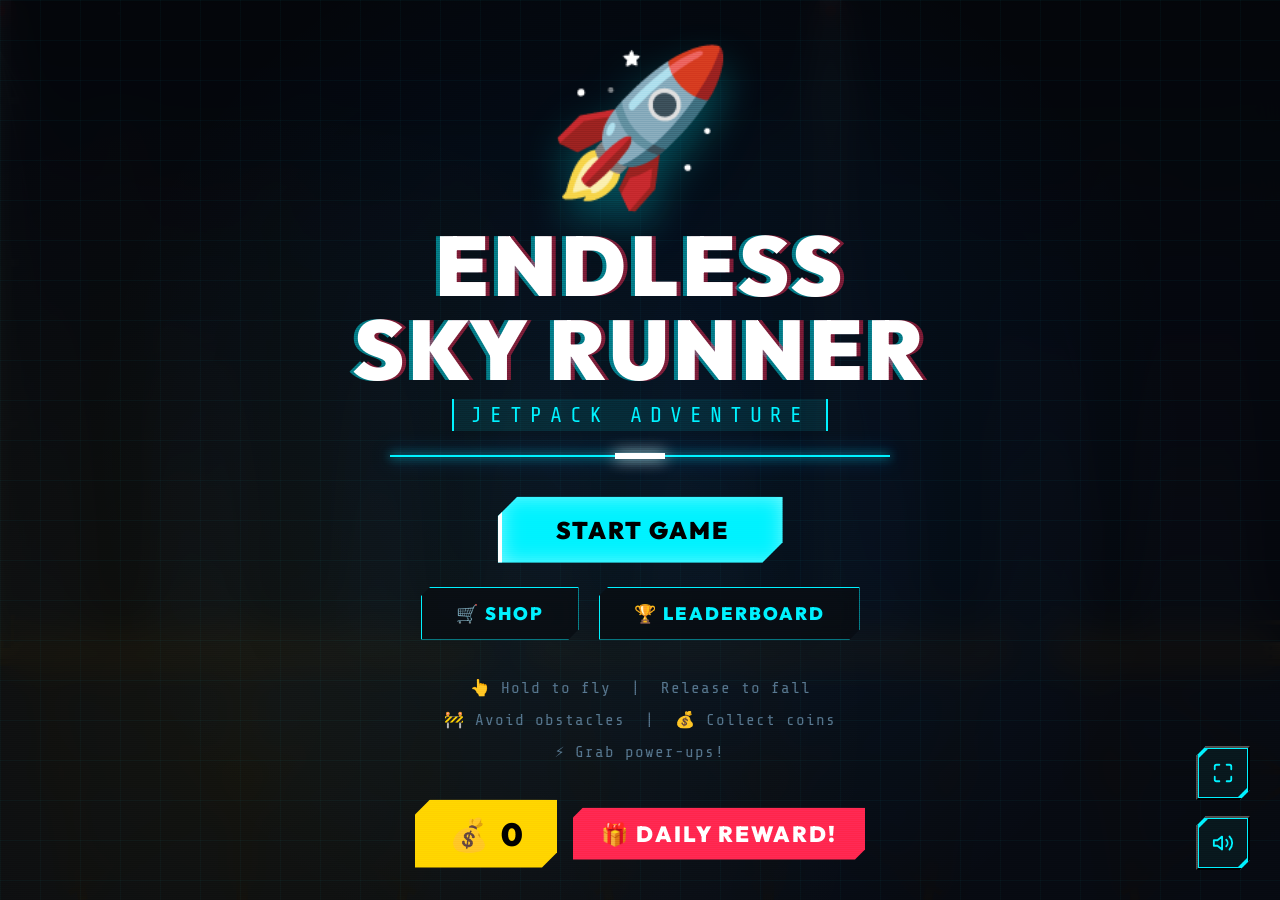
==== commit 506f8098: "v9" ====
--- a/game.html
+++ b/game.html
@@ -11,7 +11,9 @@
   <meta name="theme-color" content="#080810">
   <title>Sky Runner - Endless Journey</title>
   <meta name="description" content="Khmer Sky Runner - A Jetpack Joyride-inspired endless runner with Cambodian themes">
-  <link href="https://fonts.googleapis.com/css2?family=Outfit:wght@400;600;800;900&family=Inter:wght@400;500;700&display=swap" rel="stylesheet">
+  <link
+    href="https://fonts.googleapis.com/css2?family=Outfit:wght@400;600;800;900&family=Inter:wght@400;500;700&display=swap"
+    rel="stylesheet">
   <link rel="stylesheet" href="style.css">
 </head>
 
@@ -31,35 +33,57 @@
       <div id="hudTop">
         <div style="display:flex; align-items:center; gap:12px;">
           <button id="pauseBtnHUD" title="Pause Game">
-            <svg width="20" height="20" viewBox="0 0 24 24" fill="currentColor"><rect x="6" y="4" width="4" height="16" rx="1"/><rect x="14" y="4" width="4" height="16" rx="1"/></svg>
+            <svg width="20" height="20" viewBox="0 0 24 24" fill="currentColor">
+              <rect x="6" y="4" width="4" height="16" rx="1" />
+              <rect x="14" y="4" width="4" height="16" rx="1" />
+            </svg>
           </button>
           <div id="distDisplay" class="hud-panel">
             <span id="distIcon" style="display:flex; align-items:center;">
-              <svg width="20" height="20" viewBox="0 0 24 24" fill="none" stroke="currentColor" stroke-width="2" stroke-linecap="round" stroke-linejoin="round"><polygon points="13 2 3 14 12 14 11 22 21 10 12 10 13 2"/></svg>
+              <svg width="20" height="20" viewBox="0 0 24 24" fill="none" stroke="currentColor" stroke-width="2"
+                stroke-linecap="round" stroke-linejoin="round">
+                <polygon points="13 2 3 14 12 14 11 22 21 10 12 10 13 2" />
+              </svg>
             </span>
             <span id="distVal">0 m</span>
           </div>
         </div>
         <div id="coinDisplay" class="hud-panel">
           <span style="display:flex; align-items:center;">
-            <svg width="20" height="20" viewBox="0 0 24 24" fill="none" stroke="currentColor" stroke-width="2" stroke-linecap="round" stroke-linejoin="round"><polygon points="12 2 22 8.5 22 15.5 12 22 2 15.5 2 8.5 12 2"/><circle cx="12" cy="12" r="3"/></svg>
+            <svg width="20" height="20" viewBox="0 0 24 24" fill="none" stroke="currentColor" stroke-width="2"
+              stroke-linecap="round" stroke-linejoin="round">
+              <polygon points="12 2 22 8.5 22 15.5 12 22 2 15.5 2 8.5 12 2" />
+              <circle cx="12" cy="12" r="3" />
+            </svg>
           </span>
           <span id="coinVal">0</span>
         </div>
         <div style="display:flex; flex-direction:column; align-items:flex-end; gap: 4px;">
           <div id="heartsDisplay">❤️❤️❤️</div>
           <div id="ammoDisplay" style="display: flex; gap: 12px;">
-            <div class="hud-panel" style="color: #ff00ff; border-color: rgba(255,0,255,0.3); box-shadow: inset 0 0 10px rgba(255,0,255,0.1), 0 0 10px rgba(0,0,0,0.5); text-shadow: 0 0 6px #ff00ff; padding: 6px 14px; font-size: 20px;">
+            <div class="hud-panel"
+              style="color: #ff00ff; border-color: rgba(255,0,255,0.3); box-shadow: inset 0 0 10px rgba(255,0,255,0.1), 0 0 10px rgba(0,0,0,0.5); text-shadow: 0 0 6px #ff00ff; padding: 6px 14px; font-size: 20px;">
               <span style="display:flex; align-items:center; margin-right: 8px;">
-                <svg width="28" height="28" viewBox="0 0 24 24" fill="none" stroke="currentColor" stroke-width="2" stroke-linecap="round" stroke-linejoin="round"><path d="M4 10h12l3-3h3v4h-3l-3 3H4z"/><path d="M8 14v4l-4-4"/></svg>
+                <svg width="28" height="28" viewBox="0 0 24 24" fill="none" stroke="currentColor" stroke-width="2"
+                  stroke-linecap="round" stroke-linejoin="round">
+                  <path d="M4 10h12l3-3h3v4h-3l-3 3H4z" />
+                  <path d="M8 14v4l-4-4" />
+                </svg>
               </span>
-              <span id="laserAmmoVal">x5</span>
+              <span id="laserAmmoVal">x10</span>
             </div>
-            <div class="hud-panel" style="color: #ff4400; border-color: rgba(255,68,0,0.3); box-shadow: inset 0 0 10px rgba(255,68,0,0.1), 0 0 10px rgba(0,0,0,0.5); text-shadow: 0 0 6px #ff4400; padding: 6px 14px; font-size: 20px;">
+            <div class="hud-panel"
+              style="color: #ff4400; border-color: rgba(255,68,0,0.3); box-shadow: inset 0 0 10px rgba(255,68,0,0.1), 0 0 10px rgba(0,0,0,0.5); text-shadow: 0 0 6px #ff4400; padding: 6px 14px; font-size: 20px;">
               <span style="display:flex; align-items:center; margin-right: 8px;">
-                <svg width="28" height="28" viewBox="0 0 24 24" fill="none" stroke="currentColor" stroke-width="2" stroke-linecap="round" stroke-linejoin="round"><path d="M4.5 16.5c-1.5 1.26-2 5-2 5s3.74-.5 5-2l.5-.5"/><path d="M11 20l9-9c1.66-1.66 1.66-4.34 0-6c-1.66-1.66-4.34-1.66-6 0l-9 9c-1.66 1.66-1.66 4.34 0 6c1.66 1.66 4.34 1.66 6 0z"/><circle cx="15" cy="9" r="1.5"/></svg>
+                <svg width="28" height="28" viewBox="0 0 24 24" fill="none" stroke="currentColor" stroke-width="2"
+                  stroke-linecap="round" stroke-linejoin="round">
+                  <path d="M4.5 16.5c-1.5 1.26-2 5-2 5s3.74-.5 5-2l.5-.5" />
+                  <path
+                    d="M11 20l9-9c1.66-1.66 1.66-4.34 0-6c-1.66-1.66-4.34-1.66-6 0l-9 9c-1.66 1.66-1.66 4.34 0 6c1.66 1.66 4.34 1.66 6 0z" />
+                  <circle cx="15" cy="9" r="1.5" />
+                </svg>
               </span>
-              <span id="missileAmmoVal">x3</span>
+              <span id="missileAmmoVal">x5</span>
             </div>
           </div>
         </div>
@@ -70,7 +94,10 @@
           <div id="puFill"></div>
         </div>
       </div>
-      <button id="shootBtn" class="hidden" style="position: absolute; right: 20px; bottom: 80px; width: 60px; height: 60px; border-radius: 50%; background: rgba(255,20,80,0.8); border: 2px solid #fff; color: white; font-size: 24px; display: none; align-items: center; justify-content: center; box-shadow: 0 0 15px rgba(255,20,80,0.8); z-index: 1000; cursor: pointer; user-select: none; -webkit-user-select: none;">🔫</button>
+      <button id="shootBtn" class="mobile-action-btn"
+        style="left: 20px; bottom: 80px; background: rgba(255,20,80,0.8); box-shadow: 0 0 15px rgba(255,20,80,0.8); display: none;">🔫</button>
+      <button id="missileBtn" class="mobile-action-btn"
+        style="left: 90px; bottom: 80px; background: rgba(255,100,0,0.8); box-shadow: 0 0 15px rgba(255,100,0,0.8); display: none;">🚀</button>
     </div>
 
     <!-- Start Screen -->
@@ -130,8 +157,12 @@
       <div class="panel panelSmall">
         <div class="panelTitle">Select Difficulty <span class="panelClose" id="diffClose">✕</span></div>
         <div style="display:flex; flex-direction:column; gap:12px; margin-top:10px;">
-          <button class="btn primary" id="diffBeginnerBtn" style="background: linear-gradient(180deg, #00d2ff 0%, #3a7bd5 100%); box-shadow: 0 4px 15px rgba(0,210,255,0.4);">Beginner Mode</button>
-          <button class="btn primary" id="diffProBtn" style="background: linear-gradient(180deg, #ff416c 0%, #ff4b2b 100%); box-shadow: 0 4px 15px rgba(255,65,108,0.4);">Pro Mode</button>
+          <button class="btn primary" id="diffBeginnerBtn"
+            style="background: linear-gradient(180deg, #00d2ff 0%, #3a7bd5 100%); box-shadow: 0 4px 15px rgba(0,210,255,0.4);">Beginner
+            Mode</button>
+          <button class="btn primary" id="diffProBtn"
+            style="background: linear-gradient(180deg, #ff416c 0%, #ff4b2b 100%); box-shadow: 0 4px 15px rgba(255,65,108,0.4);">Pro
+            Mode</button>
         </div>
       </div>
     </div>
@@ -169,10 +200,17 @@
     </div>
 
     <button id="muteBtn" class="corner-btn">
-      <svg id="muteIconSVG" width="22" height="22" viewBox="0 0 24 24" fill="none" stroke="currentColor" stroke-width="2" stroke-linecap="round" stroke-linejoin="round"><polygon points="11 5 6 9 2 9 2 15 6 15 11 19 11 5"/><path d="M19.07 4.93a10 10 0 0 1 0 14.14M15.54 8.46a5 5 0 0 1 0 7.07"/></svg>
+      <svg id="muteIconSVG" width="22" height="22" viewBox="0 0 24 24" fill="none" stroke="currentColor"
+        stroke-width="2" stroke-linecap="round" stroke-linejoin="round">
+        <polygon points="11 5 6 9 2 9 2 15 6 15 11 19 11 5" />
+        <path d="M19.07 4.93a10 10 0 0 1 0 14.14M15.54 8.46a5 5 0 0 1 0 7.07" />
+      </svg>
     </button>
     <button id="fullscreenBtn" class="corner-btn" title="Toggle Fullscreen">
-      <svg width="22" height="22" viewBox="0 0 24 24" fill="none" stroke="currentColor" stroke-width="2" stroke-linecap="round" stroke-linejoin="round"><path d="M8 3H5a2 2 0 0 0-2 2v3m18 0V5a2 2 0 0 0-2-2h-3m0 18h3a2 2 0 0 0 2-2v-3M3 16v3a2 2 0 0 0 2 2h3"/></svg>
+      <svg width="22" height="22" viewBox="0 0 24 24" fill="none" stroke="currentColor" stroke-width="2"
+        stroke-linecap="round" stroke-linejoin="round">
+        <path d="M8 3H5a2 2 0 0 0-2 2v3m18 0V5a2 2 0 0 0-2-2h-3m0 18h3a2 2 0 0 0 2-2v-3M3 16v3a2 2 0 0 0 2 2h3" />
+      </svg>
     </button>
   </div>
 
--- a/style.css
+++ b/style.css
@@ -78,6 +78,7 @@
   top: 0;
   left: 0;
   right: 0;
+  bottom: 0;
   pointer-events: none;
   transition: opacity 0.3s ease;
   z-index: 10;
@@ -300,6 +301,29 @@
   z-index: 50;
 }
 
+.mobile-action-btn {
+  position: absolute;
+  width: 60px;
+  height: 60px;
+  border-radius: 50%;
+  border: 2px solid #fff;
+  color: white;
+  font-size: 24px;
+  align-items: center;
+  justify-content: center;
+  z-index: 1000;
+  cursor: pointer;
+  user-select: none;
+  -webkit-user-select: none;
+  pointer-events: auto;
+}
+
+@media (hover: none) and (pointer: coarse) {
+  .mobile-action-btn {
+    display: flex !important;
+  }
+}
+
 /* ── SCREENS ── */
 .screen {
   position: absolute;
@@ -426,7 +450,7 @@
 }
 
 .dline {
-  width: clamp(250px, 45vw, 500px);
+  width: min(90%, 500px);
   height: 2px;
   background: var(--cyan);
   box-shadow: 0 0 10px var(--cyan), 0 0 20px var(--cyanDark);
@@ -553,8 +577,10 @@
 .startRow,
 .goButtons {
   display: flex;
-  gap: 20px;
+  gap: clamp(10px, 2vw, 20px);
   margin-top: 16px;
+  flex-wrap: wrap;
+  justify-content: center;
 }
 
 /* ── STATS / MENUS ── */
@@ -614,8 +640,9 @@
   border: 1px solid var(--cyan);
   border-top: 4px solid var(--cyan);
   border-bottom: 4px solid var(--cyan);
-  padding: 40px 50px;
-  min-width: clamp(340px, 60vw, 680px);
+  padding: clamp(20px, 4vw, 40px) clamp(20px, 5vw, 50px);
+  width: 90%;
+  max-width: 680px;
   max-height: 85vh;
   position: relative;
   box-shadow: 0 30px 80px rgba(0, 0, 0, 0.9), inset 0 0 30px rgba(0, 243, 255, 0.15);
@@ -961,33 +988,235 @@
 }
 
 /* CSS Character and Jetpack Models for Shop */
-.css-ninja { position: relative; width: 156px; height: 204px; margin: 0 auto; pointer-events: none; }
-.css-ninja > div { position: absolute; }
-.cn-ring { width: 80px; height: 80px; border: 8px solid var(--accent-saber, #ff00ff); border-radius: 50%; top: 60px; left: -20px; box-shadow: 0 0 15px var(--accent-saber, #ff00ff), inset 0 0 15px var(--accent-saber, #ff00ff); transform: scaleX(0.4); }
-.cn-body { width: 60px; height: 80px; background: var(--bg-body, #1c1f26); border-radius: 30px; top: 70px; left: 50px; z-index: 2; }
-.cn-core { width: 24px; height: 24px; background: var(--accent-glow, #00f3ff); border-radius: 50%; top: 90px; left: 68px; box-shadow: 0 0 15px var(--accent-glow, #00f3ff); z-index: 3; }
-.cn-head { width: 70px; height: 70px; background: var(--bg-body, #1c1f26); border-radius: 50%; top: 0; left: 45px; z-index: 4; }
-.cn-strap { width: 70px; height: 12px; background: #333; top: 28px; left: 45px; z-index: 5; }
-.cn-visor { width: 45px; height: 20px; background: var(--accent-glow, #00f3ff); border-radius: 10px; top: 24px; left: 65px; box-shadow: 0 0 15px var(--accent-glow, #00f3ff), 0 0 5px #fff; z-index: 6; }
-.cn-arm { width: 24px; height: 50px; background: var(--bg-body, #1c1f26); top: 80px; left: 90px; transform: rotate(-30deg); border-radius: 12px; z-index: 5; }
-.cn-saber { width: 140px; height: 8px; background: #fff; top: 110px; left: 0; border-radius: 4px; box-shadow: 0 0 15px var(--accent-saber, #ff00ff), 0 0 5px var(--accent-saber, #ff00ff), 0 0 30px var(--accent-saber, #ff00ff); z-index: 6; transform: rotate(-15deg); }
-.cn-leg1 { width: 24px; height: 60px; background: var(--bg-body, #1c1f26); top: 140px; left: 50px; transform: rotate(20deg); border-radius: 12px; z-index: 1; }
-.cn-leg2 { width: 24px; height: 60px; background: var(--bg-body, #1c1f26); top: 140px; left: 86px; transform: rotate(-20deg); border-radius: 12px; z-index: 1; }
-.cn-boot1 { width: 30px; height: 14px; background: var(--accent-glow, #00f3ff); top: 190px; left: 35px; box-shadow: 0 0 10px var(--accent-glow, #00f3ff); border-radius: 4px; z-index: 2; }
-.cn-boot2 { width: 30px; height: 14px; background: var(--accent-glow, #00f3ff); top: 190px; left: 95px; box-shadow: 0 0 10px var(--accent-glow, #00f3ff); border-radius: 4px; z-index: 2; }
-.cn-jetpack { width: 34px; height: 50px; background: #2b303a; border-left: 4px solid var(--accent-glow, #00f3ff); border-radius: 8px; top: 75px; left: 24px; z-index: 1; }
-.cn-flame { width: 14px; height: 40px; background: #fff; border-radius: 10px; top: 122px; left: 34px; z-index: 0; box-shadow: 0 0 15px var(--accent-glow, #00f3ff), 0 0 30px var(--accent-glow, #00f3ff); animation: jetFlame 0.1s linear infinite alternate; transform-origin: top center; filter: blur(2px); }
+.css-ninja {
+  position: relative;
+  width: 156px;
+  height: 204px;
+  margin: 0 auto;
+  pointer-events: none;
+}
+
+.css-ninja>div {
+  position: absolute;
+}
+
+.cn-ring {
+  width: 80px;
+  height: 80px;
+  border: 8px solid var(--accent-saber, #ff00ff);
+  border-radius: 50%;
+  top: 60px;
+  left: -20px;
+  box-shadow: 0 0 15px var(--accent-saber, #ff00ff), inset 0 0 15px var(--accent-saber, #ff00ff);
+  transform: scaleX(0.4);
+}
+
+.cn-body {
+  width: 60px;
+  height: 80px;
+  background: var(--bg-body, #1c1f26);
+  border-radius: 30px;
+  top: 70px;
+  left: 50px;
+  z-index: 2;
+}
+
+.cn-core {
+  width: 24px;
+  height: 24px;
+  background: var(--accent-glow, #00f3ff);
+  border-radius: 50%;
+  top: 90px;
+  left: 68px;
+  box-shadow: 0 0 15px var(--accent-glow, #00f3ff);
+  z-index: 3;
+}
+
+.cn-head {
+  width: 70px;
+  height: 70px;
+  background: var(--bg-body, #1c1f26);
+  border-radius: 50%;
+  top: 0;
+  left: 45px;
+  z-index: 4;
+}
+
+.cn-strap {
+  width: 70px;
+  height: 12px;
+  background: #333;
+  top: 28px;
+  left: 45px;
+  z-index: 5;
+}
+
+.cn-visor {
+  width: 45px;
+  height: 20px;
+  background: var(--accent-glow, #00f3ff);
+  border-radius: 10px;
+  top: 24px;
+  left: 65px;
+  box-shadow: 0 0 15px var(--accent-glow, #00f3ff), 0 0 5px #fff;
+  z-index: 6;
+}
+
+.cn-arm {
+  width: 24px;
+  height: 50px;
+  background: var(--bg-body, #1c1f26);
+  top: 80px;
+  left: 90px;
+  transform: rotate(-30deg);
+  border-radius: 12px;
+  z-index: 5;
+}
+
+.cn-saber {
+  width: 140px;
+  height: 8px;
+  background: #fff;
+  top: 110px;
+  left: 0;
+  border-radius: 4px;
+  box-shadow: 0 0 15px var(--accent-saber, #ff00ff), 0 0 5px var(--accent-saber, #ff00ff), 0 0 30px var(--accent-saber, #ff00ff);
+  z-index: 6;
+  transform: rotate(-15deg);
+}
+
+.cn-leg1 {
+  width: 24px;
+  height: 60px;
+  background: var(--bg-body, #1c1f26);
+  top: 140px;
+  left: 50px;
+  transform: rotate(20deg);
+  border-radius: 12px;
+  z-index: 1;
+}
+
+.cn-leg2 {
+  width: 24px;
+  height: 60px;
+  background: var(--bg-body, #1c1f26);
+  top: 140px;
+  left: 86px;
+  transform: rotate(-20deg);
+  border-radius: 12px;
+  z-index: 1;
+}
+
+.cn-boot1 {
+  width: 30px;
+  height: 14px;
+  background: var(--accent-glow, #00f3ff);
+  top: 190px;
+  left: 35px;
+  box-shadow: 0 0 10px var(--accent-glow, #00f3ff);
+  border-radius: 4px;
+  z-index: 2;
+}
+
+.cn-boot2 {
+  width: 30px;
+  height: 14px;
+  background: var(--accent-glow, #00f3ff);
+  top: 190px;
+  left: 95px;
+  box-shadow: 0 0 10px var(--accent-glow, #00f3ff);
+  border-radius: 4px;
+  z-index: 2;
+}
+
+.cn-jetpack {
+  width: 34px;
+  height: 50px;
+  background: #2b303a;
+  border-left: 4px solid var(--accent-glow, #00f3ff);
+  border-radius: 8px;
+  top: 75px;
+  left: 24px;
+  z-index: 1;
+}
+
+.cn-flame {
+  width: 14px;
+  height: 40px;
+  background: #fff;
+  border-radius: 10px;
+  top: 122px;
+  left: 34px;
+  z-index: 0;
+  box-shadow: 0 0 15px var(--accent-glow, #00f3ff), 0 0 30px var(--accent-glow, #00f3ff);
+  animation: jetFlame 0.1s linear infinite alternate;
+  transform-origin: top center;
+  filter: blur(2px);
+}
 
 @keyframes jetFlame {
-    0% { transform: scaleY(1); opacity: 0.8; }
-    100% { transform: scaleY(1.5); opacity: 1; }
-}
-
-.css-pack { position: relative; width: 40px; height: 80px; margin: 0 auto; transform: scale(0.65); transform-origin: top center; pointer-events: none; }
-.css-pack > div { position: absolute; }
-.cp-body { width: 34px; height: 50px; background: var(--bg-body, #2b303a); border-left: 4px solid var(--accent-glow, #00f3ff); border-right: 4px solid var(--accent-glow, #00f3ff); border-radius: 8px; top: 0; left: 3px; z-index: 1; }
-.cp-core { width: 14px; height: 14px; background: #222; border: 2px solid var(--accent-glow, #00f3ff); border-radius: 50%; top: 16px; left: 11px; z-index: 2; box-shadow: inset 0 0 10px var(--accent-glow, #00f3ff); }
-.cp-flame { width: 16px; height: 40px; background: #fff; border-radius: 10px; top: 46px; left: 12px; z-index: 0; box-shadow: 0 0 15px var(--accent-glow, #00f3ff), 0 0 30px var(--accent-glow, #00f3ff); animation: jetFlame 0.1s linear infinite alternate; transform-origin: top center; filter: blur(2px); }
+  0% {
+    transform: scaleY(1);
+    opacity: 0.8;
+  }
+
+  100% {
+    transform: scaleY(1.5);
+    opacity: 1;
+  }
+}
+
+.css-pack {
+  position: relative;
+  width: 40px;
+  height: 80px;
+  margin: 0 auto;
+  transform: scale(0.65);
+  transform-origin: top center;
+  pointer-events: none;
+}
+
+.css-pack>div {
+  position: absolute;
+}
+
+.cp-body {
+  width: 34px;
+  height: 50px;
+  background: var(--bg-body, #2b303a);
+  border-left: 4px solid var(--accent-glow, #00f3ff);
+  border-right: 4px solid var(--accent-glow, #00f3ff);
+  border-radius: 8px;
+  top: 0;
+  left: 3px;
+  z-index: 1;
+}
+
+.cp-core {
+  width: 14px;
+  height: 14px;
+  background: #222;
+  border: 2px solid var(--accent-glow, #00f3ff);
+  border-radius: 50%;
+  top: 16px;
+  left: 11px;
+  z-index: 2;
+  box-shadow: inset 0 0 10px var(--accent-glow, #00f3ff);
+}
+
+.cp-flame {
+  width: 16px;
+  height: 40px;
+  background: #fff;
+  border-radius: 10px;
+  top: 46px;
+  left: 12px;
+  z-index: 0;
+  box-shadow: 0 0 15px var(--accent-glow, #00f3ff), 0 0 30px var(--accent-glow, #00f3ff);
+  animation: jetFlame 0.1s linear infinite alternate;
+  transform-origin: top center;
+  filter: blur(2px);
+}
 
 .skinModel {
   width: 48px;
@@ -1029,6 +1258,133 @@
   }
 
   #gameWrapper {
-    display: none;
+    display: none !important;
+  }
+}
+
+/* ── HUD MOBILE OPTIMIZATION ── */
+@media (max-width: 950px),
+(max-height: 500px) {
+  #hudTop {
+    padding: 10px 15px 0;
+    gap: 8px;
+  }
+
+  .hud-panel {
+    padding: 6px 12px !important;
+    font-size: 14px !important;
+    gap: 6px;
+    clip-path: polygon(10px 0, 100% 0, 100% calc(100% - 10px), calc(100% - 10px) 100%, 0 100%, 0 10px);
+  }
+
+  .hud-panel svg {
+    width: 16px !important;
+    height: 16px !important;
+  }
+
+  #pauseBtnHUD {
+    padding: 6px 12px;
+  }
+
+  #pauseBtnHUD svg {
+    width: 16px !important;
+    height: 16px !important;
+  }
+
+  #heartsDisplay {
+    font-size: 14px !important;
+    gap: 2px;
+  }
+
+  #puBar {
+    top: 75px !important;
+    left: 15px !important;
+    padding: 4px 12px;
+    font-size: 16px !important;
+    clip-path: polygon(8px 0, 100% 0, 100% calc(100% - 8px), calc(100% - 8px) 100%, 0 100%, 0 8px);
+  }
+
+  #puTrack {
+    width: 100px;
+    height: 6px;
+  }
+
+  .mobile-action-btn {
+    display: flex !important;
+    width: 48px !important;
+    height: 48px !important;
+    font-size: 20px !important;
+    bottom: 20px !important;
+  }
+
+  #shootBtn {
+    right: 15px !important;
+    left: auto !important;
+  }
+
+  #missileBtn {
+    right: 75px !important;
+    left: auto !important;
+  }
+
+  .naka {
+    font-size: 44px !important;
+    filter: drop-shadow(0 10px 10px rgba(0, 243, 255, 0.3));
+  }
+
+  .screenTitle {
+    font-size: 32px !important;
+    letter-spacing: 2px !important;
+  }
+
+  .screenSub {
+    font-size: 12px !important;
+    padding: 2px 10px !important;
+    letter-spacing: 4px !important;
+  }
+
+  .dline {
+    margin: 8px auto 16px !important;
+  }
+
+  .btn {
+    padding: 10px 30px !important;
+    font-size: 14px !important;
+    clip-path: polygon(10px 0, 100% 0, 100% calc(100% - 10px), calc(100% - 10px) 100%, 0 100%, 0 10px) !important;
+  }
+
+  .startRow {
+    margin-top: 8px !important;
+    gap: 10px !important;
+  }
+
+  .startLeft {
+    gap: 4px !important;
+  }
+
+  .instruct {
+    font-size: 12px !important;
+    margin-top: 4px !important;
+    text-align: center;
+    color: var(--textMuted);
+  }
+
+  #startScreen {
+    gap: 8px !important;
+  }
+  
+  .goStats {
+    gap: 4px !important;
+    margin: 8px auto !important;
+  }
+
+  .goStat {
+    padding: 6px 16px !important;
+    font-size: 14px !important;
+  }
+
+  .goButtons {
+    gap: 10px !important;
+    margin-top: 8px !important;
   }
 }
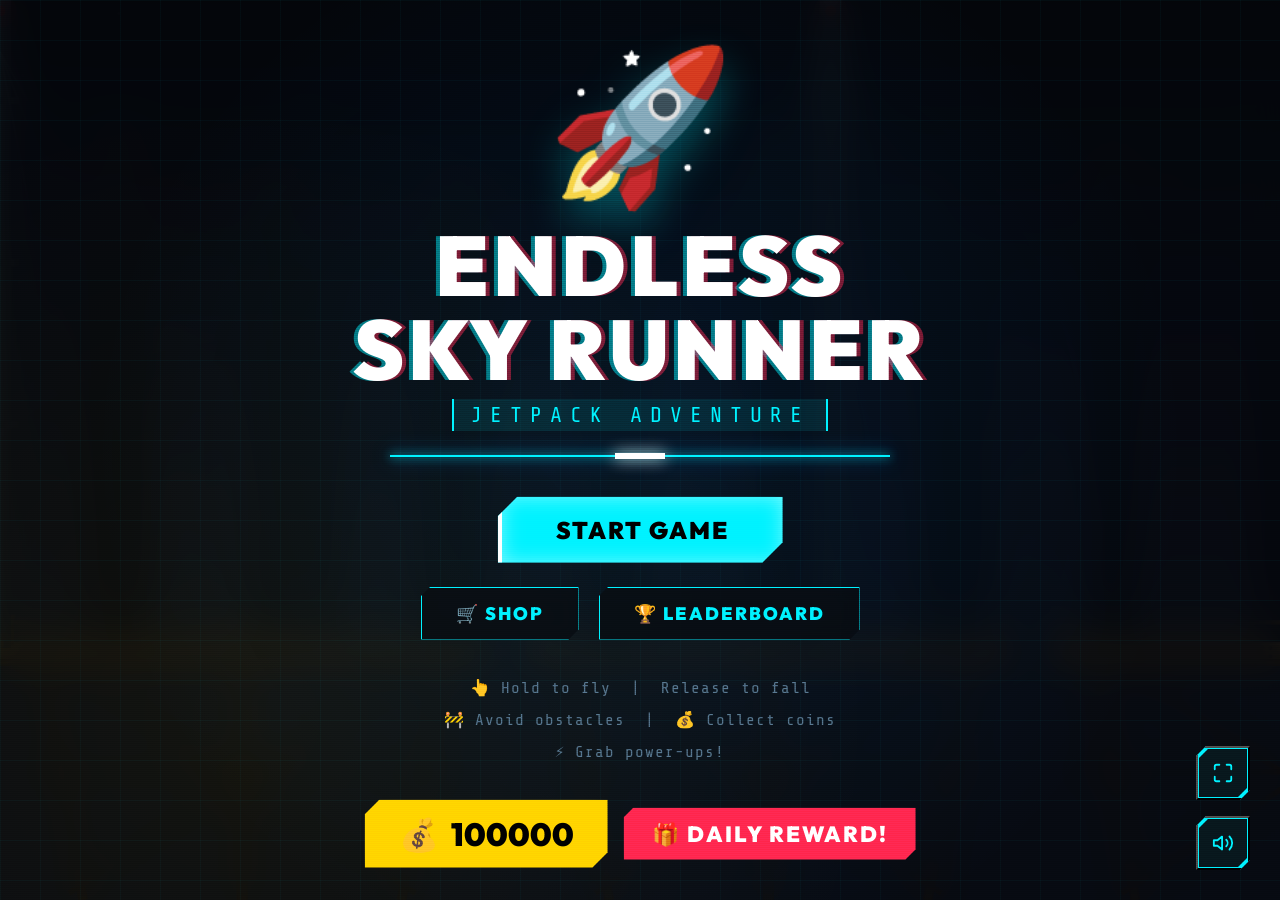
==== commit c94794a6: "v12" ====
--- a/game.html
+++ b/game.html
@@ -95,9 +95,20 @@
         </div>
       </div>
       <button id="shootBtn" class="mobile-action-btn"
-        style="left: 20px; bottom: 80px; background: rgba(255,20,80,0.8); box-shadow: 0 0 15px rgba(255,20,80,0.8); display: none;">🔫</button>
+        style="left: 20px; bottom: 80px; background: rgba(255,20,80,0.8); box-shadow: 0 0 15px rgba(255,20,80,0.8); display: none; align-items: center; justify-content: center;">
+        <svg width="40" height="40" viewBox="0 0 24 24" fill="none" stroke="white" stroke-width="2" stroke-linecap="round" stroke-linejoin="round" style="margin-left: 2px;">
+          <path d="M4 10h12l3-3h3v4h-3l-3 3H4z" />
+          <path d="M8 14v4l-4-4" />
+        </svg>
+      </button>
       <button id="missileBtn" class="mobile-action-btn"
-        style="left: 90px; bottom: 80px; background: rgba(255,100,0,0.8); box-shadow: 0 0 15px rgba(255,100,0,0.8); display: none;">🚀</button>
+        style="left: 90px; bottom: 80px; background: rgba(255,100,0,0.8); box-shadow: 0 0 15px rgba(255,100,0,0.8); display: none; align-items: center; justify-content: center;">
+        <svg width="40" height="40" viewBox="0 0 24 24" fill="none" stroke="white" stroke-width="2" stroke-linecap="round" stroke-linejoin="round">
+          <path d="M4.5 16.5c-1.5 1.26-2 5-2 5s3.74-.5 5-2l.5-.5" />
+          <path d="M11 20l9-9c1.66-1.66 1.66-4.34 0-6c-1.66-1.66-4.34-1.66-6 0l-9 9c-1.66 1.66-1.66 4.34 0 6c1.66 1.66 4.34 1.66 6 0z" />
+          <circle cx="15" cy="9" r="1.5" />
+        </svg>
+      </button>
     </div>
 
     <!-- Start Screen -->
@@ -138,6 +149,28 @@
       <div class="goButtons">
         <button class="btn primary" id="restartBtn">Play Again</button>
         <button class="btn secondary" id="homeBtn">🏠 Home</button>
+      </div>
+    </div>
+
+    <!-- Victory Screen -->
+    <div class="screen hidden" id="victoryScreen">
+      <div class="screenTitle" style="color: #ffd700; text-shadow: 0 0 20px rgba(255, 215, 0, 0.8), 0 0 40px rgba(255, 215, 0, 0.4); font-size: 2.2rem; margin-bottom: 20px;">
+        🎉 CONGRATULATIONS! YOU BEAT THE GAME! 🎉
+      </div>
+      
+      <!-- Gift Container -->
+      <div id="victoryGiftBox" style="margin: 30px auto; width: 120px; height: 120px; cursor: pointer; transition: transform 0.2s; position: relative;">
+        <div id="giftEmoji" style="font-size: 100px; text-align: center; line-height: 120px; text-shadow: 0 0 30px rgba(255,100,200, 0.8);">🎁</div>
+        <div id="giftPulse" style="position: absolute; top:0; left:0; right:0; bottom:0; border-radius: 20px; box-shadow: 0 0 20px 10px rgba(255,255,255,0.5); animation: pPulse 1s infinite alternate;"></div>
+      </div>
+      
+      <div id="victoryGiftReward" class="hidden" style="color: #00ffaa; font-size: 1.5rem; font-weight: bold; margin-bottom: 20px; text-shadow: 0 0 10px #00ffaa;">
+        +15,000 COINS!
+      </div>
+
+      <div class="goButtons hidden" id="victoryButtons">
+        <button class="btn primary" id="victoryNextLevelBtn">🚀 Next Level to Pro</button>
+        <button class="btn secondary" id="victoryHomeBtn">🏠 Go to Start Page</button>
       </div>
     </div>
 
@@ -217,6 +250,10 @@
   <script src="js/audio.js"></script>
   <script src="js/backgrounds.js"></script>
   <script src="js/ui.js"></script>
+  <script src="js/rendering.js"></script>
+  <script src="js/player.js"></script>
+  <script src="js/enemy.js"></script>
+  <script src="js/boss.js"></script>
   <script src="js/game.js"></script>
   <script>
     if (new URLSearchParams(location.search).has('autostart')) {
--- a/style.css
+++ b/style.css
@@ -1311,20 +1311,20 @@
 
   .mobile-action-btn {
     display: flex !important;
-    width: 48px !important;
-    height: 48px !important;
+    width: 60px !important;
+    height: 60px !important;
     font-size: 20px !important;
     bottom: 20px !important;
   }
 
   #shootBtn {
-    right: 15px !important;
-    left: auto !important;
+    left: 20px !important;
+    right: auto !important;
   }
 
   #missileBtn {
-    right: 75px !important;
-    left: auto !important;
+    left: 100px !important;
+    right: auto !important;
   }
 
   .naka {
@@ -1387,4 +1387,30 @@
     gap: 10px !important;
     margin-top: 8px !important;
   }
+
+  .startRight {
+    position: absolute !important;
+    top: 15px !important;
+    right: 15px !important;
+    flex-direction: column !important;
+    gap: 8px !important;
+    margin-top: 0 !important;
+  }
+
+  #totalCoinsBox {
+    padding: 6px 16px !important;
+    font-size: 16px !important;
+    box-shadow: 0 0 10px rgba(255, 215, 0, 0.4) !important;
+  }
+
+  #dailyNotif {
+    padding: 6px 16px !important;
+    font-size: 14px !important;
+  }
+
+  @media (max-height: 400px) {
+    .naka {
+      display: none !important;
+    }
+  }
 }
